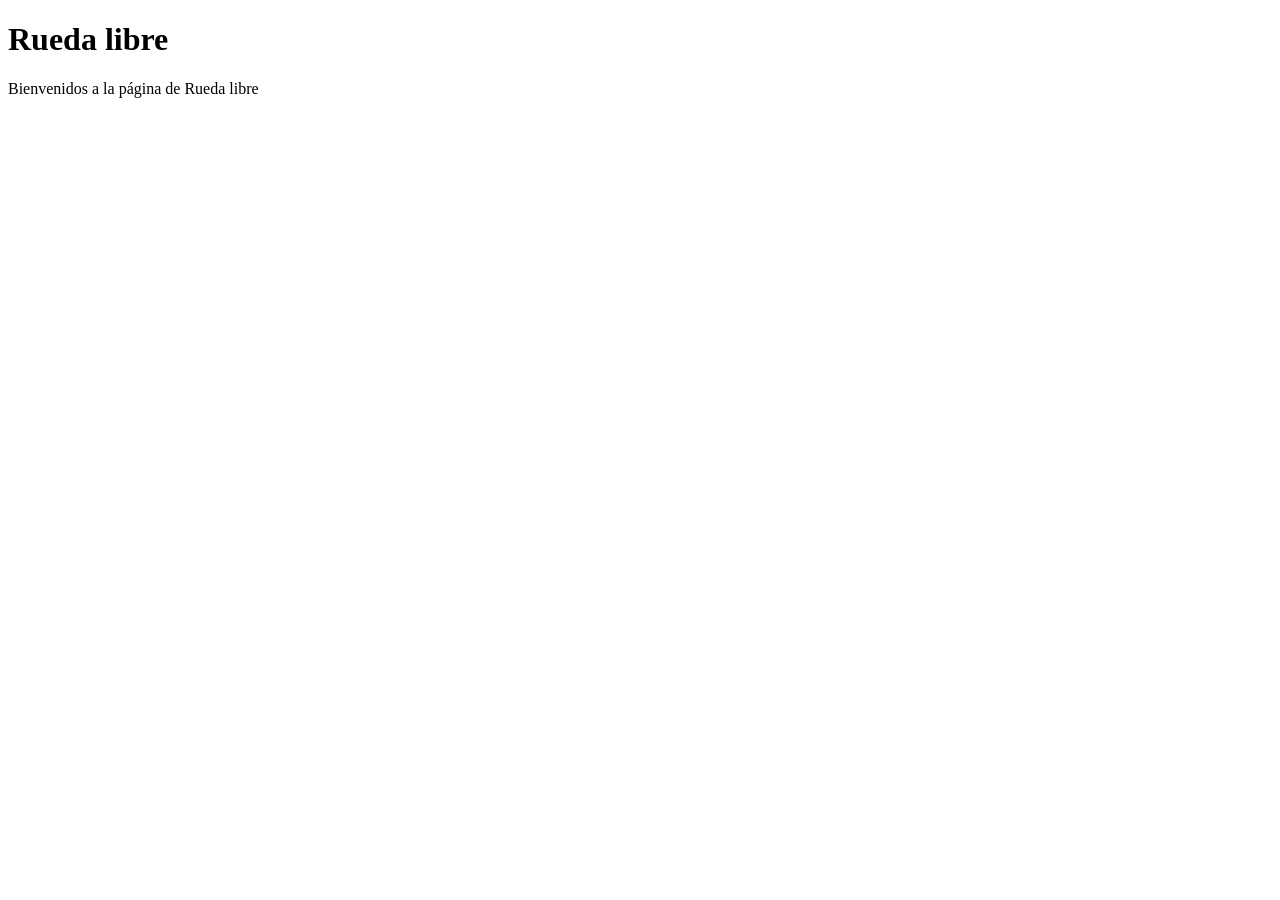
==== paginas/index.html @ 97086fa1 "Rueda-libre" ====
<!DOCTYPE html>
<html lang="es">
<head>
    <meta charset="UTF-8">
    <meta name="viewport" content="width=device-width, initial-scale=1.0">
    <meta name="descripción del negocio" content="Página rueda libre en asociación con Nodo Digital">

    <title>Rueda libre | Alquiler de bicicletas en Medellín</title>
</head>
<body>
    <h1>Rueda libre</h1>
    <p>Bienvenidos a la página de Rueda libre</p>
</body>
</html>
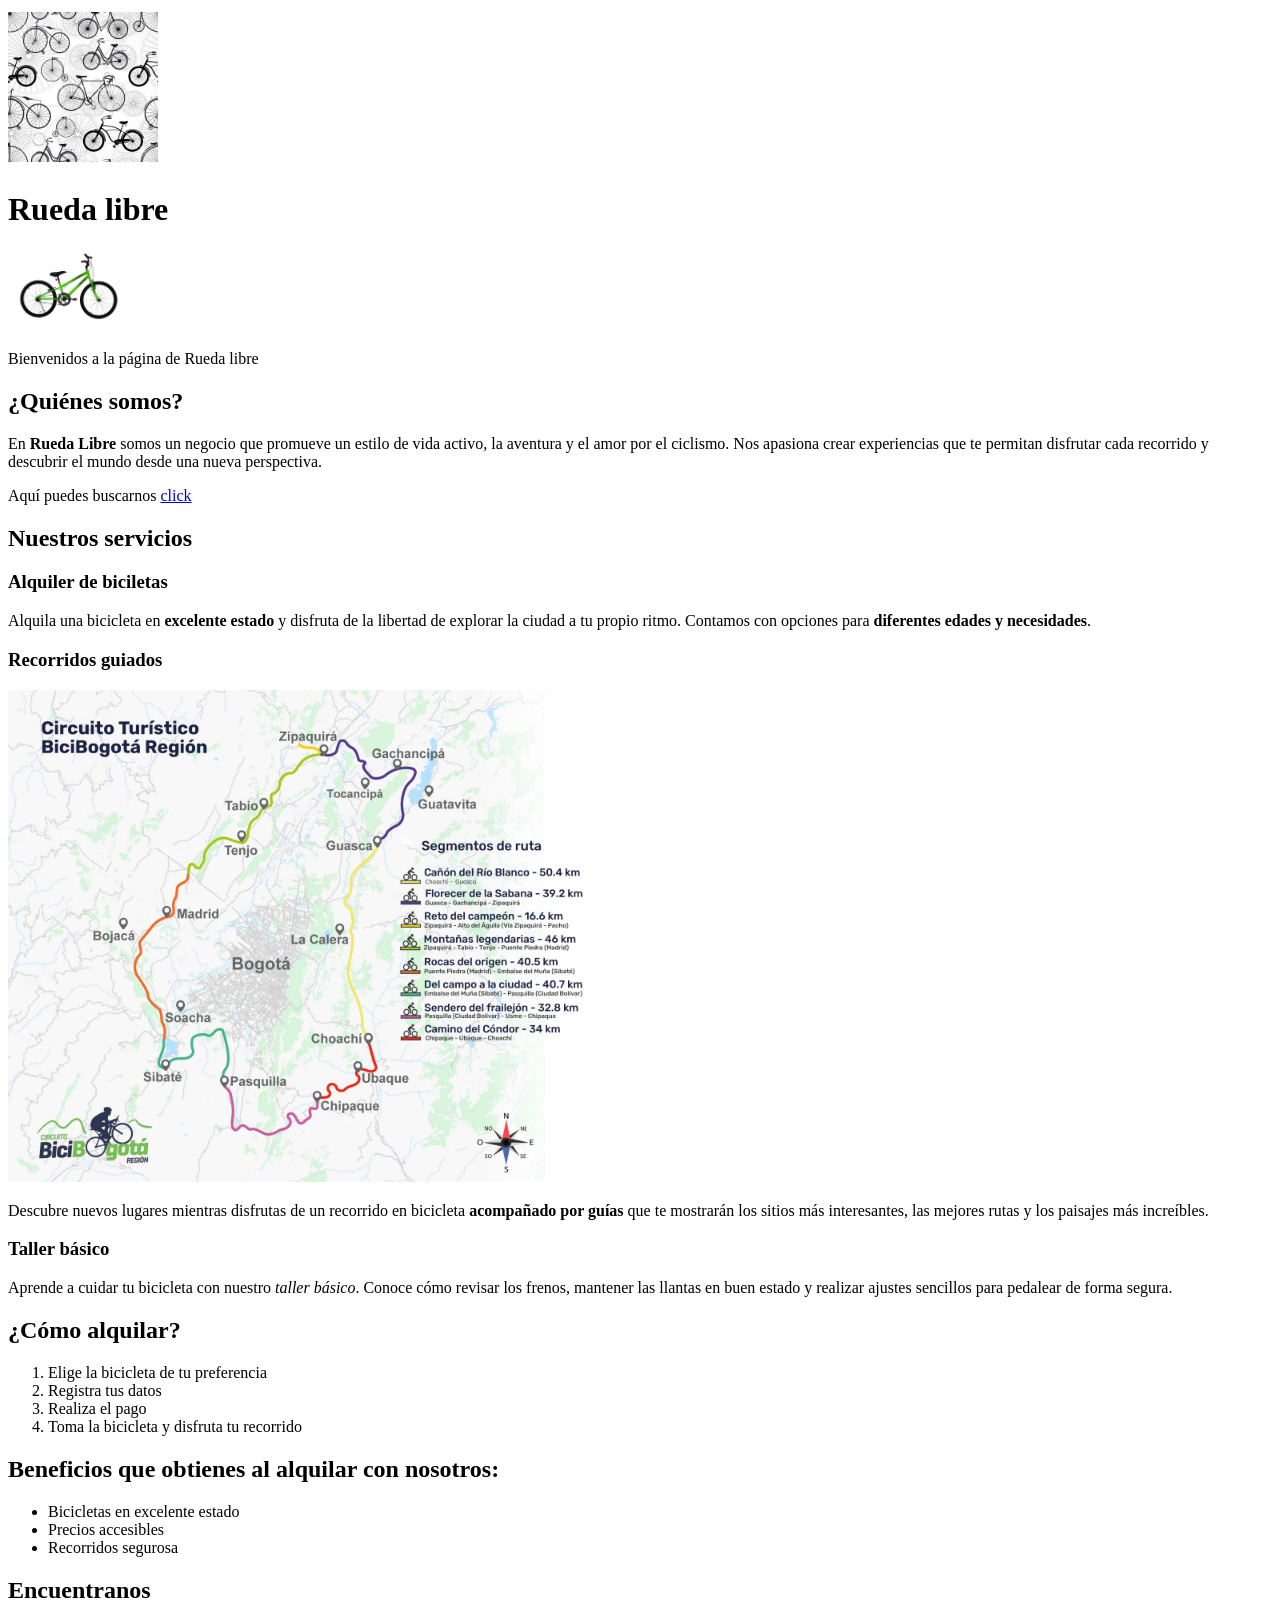
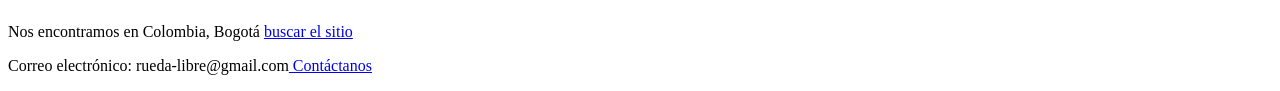
==== commit a6fd1771: "second challenge" ====
--- a/paginas/index.html
+++ b/paginas/index.html
@@ -4,11 +4,43 @@
     <meta charset="UTF-8">
     <meta name="viewport" content="width=device-width, initial-scale=1.0">
     <meta name="descripción del negocio" content="Página rueda libre en asociación con Nodo Digital">
-
     <title>Rueda libre | Alquiler de bicicletas en Medellín</title>
 </head>
 <body>
+    <img src="../img/portada.jpg" alt="Ilustración de bicicletas a blanco y negro" width="150">
     <h1>Rueda libre</h1>
+    <img src="../img/bicicleta.png" alt="Ilustración de bicicleta verde" width="120">
     <p>Bienvenidos a la página de Rueda libre</p>
+
+    <h2>¿Quiénes somos?</h2>
+    <p>En <strong>Rueda Libre</strong> somos un negocio que promueve un estilo de vida activo, la aventura y el amor por el ciclismo. Nos apasiona crear experiencias que te permitan disfrutar cada recorrido y descubrir el mundo desde una nueva perspectiva.</p>
+    <p>Aquí puedes buscarnos <a href="#Encuentranos">click</a></p>
+
+    <h2>Nuestros servicios</h2>
+    <h3>Alquiler de biciletas</h3>
+    <p>Alquila una bicicleta en <strong>excelente estado</strong> y disfruta de la libertad de explorar la ciudad a tu propio ritmo. Contamos con opciones para <strong>diferentes edades y necesidades</strong>.</p>
+    <h3>Recorridos guiados</h3>
+    <img src="../img/mapa-bicicleta.jpg" alt="rutas disponibles para realizar los recorridos guiados" width="600">
+    <p>Descubre nuevos lugares mientras disfrutas de un recorrido en bicicleta <strong>acompañado por guías</strong> que te mostrarán los sitios más interesantes, las mejores rutas y los paisajes más increíbles.</p>
+    <h3>Taller básico</h3>
+    <p>Aprende a cuidar tu bicicleta con nuestro <em>taller básico</em>. Conoce cómo revisar los frenos, mantener las llantas en buen estado y realizar ajustes sencillos para pedalear de forma segura.</p>
+    
+    <h2>¿Cómo alquilar?</h2>
+    <ol>
+        <li>Elige la bicicleta de tu preferencia</li>
+        <li>Registra tus datos</li>
+        <li>Realiza el pago</li>
+        <li>Toma la bicicleta y disfruta tu recorrido</li>
+    </ol>
+
+     <h2>Beneficios que obtienes al alquilar con nosotros:</h2>
+     <ul>
+        <li>Bicicletas en excelente estado</li>
+        <li>Precios accesibles</li>
+        <li>Recorridos segurosa</li>
+     </ul>
+    <h2>Encuentranos</h2>
+    <p>Nos encontramos en Colombia, Bogotá <a href="https://www.google.com/maps/place/Bogot%C3%A1/@4.6482784,-74.272621,11z/data=!3m1!4b1!4m6!3m5!1s0x8e3f9bfd2da6cb29:0x239d635520a33914!8m2!3d4.7109886!4d-74.072092!16zL20vMDFkenlj?entry=ttu&g_ep=EgoyMDI2MTAxNC4wIKXMDSoASAFQAw%3D%3D">buscar el sitio</a></p>
+    <p>Correo electrónico: rueda-libre@gmail.com<a href="mailto:rueda-libre@gmail.com"> Contáctanos</a></p>
 </body>
 </html>
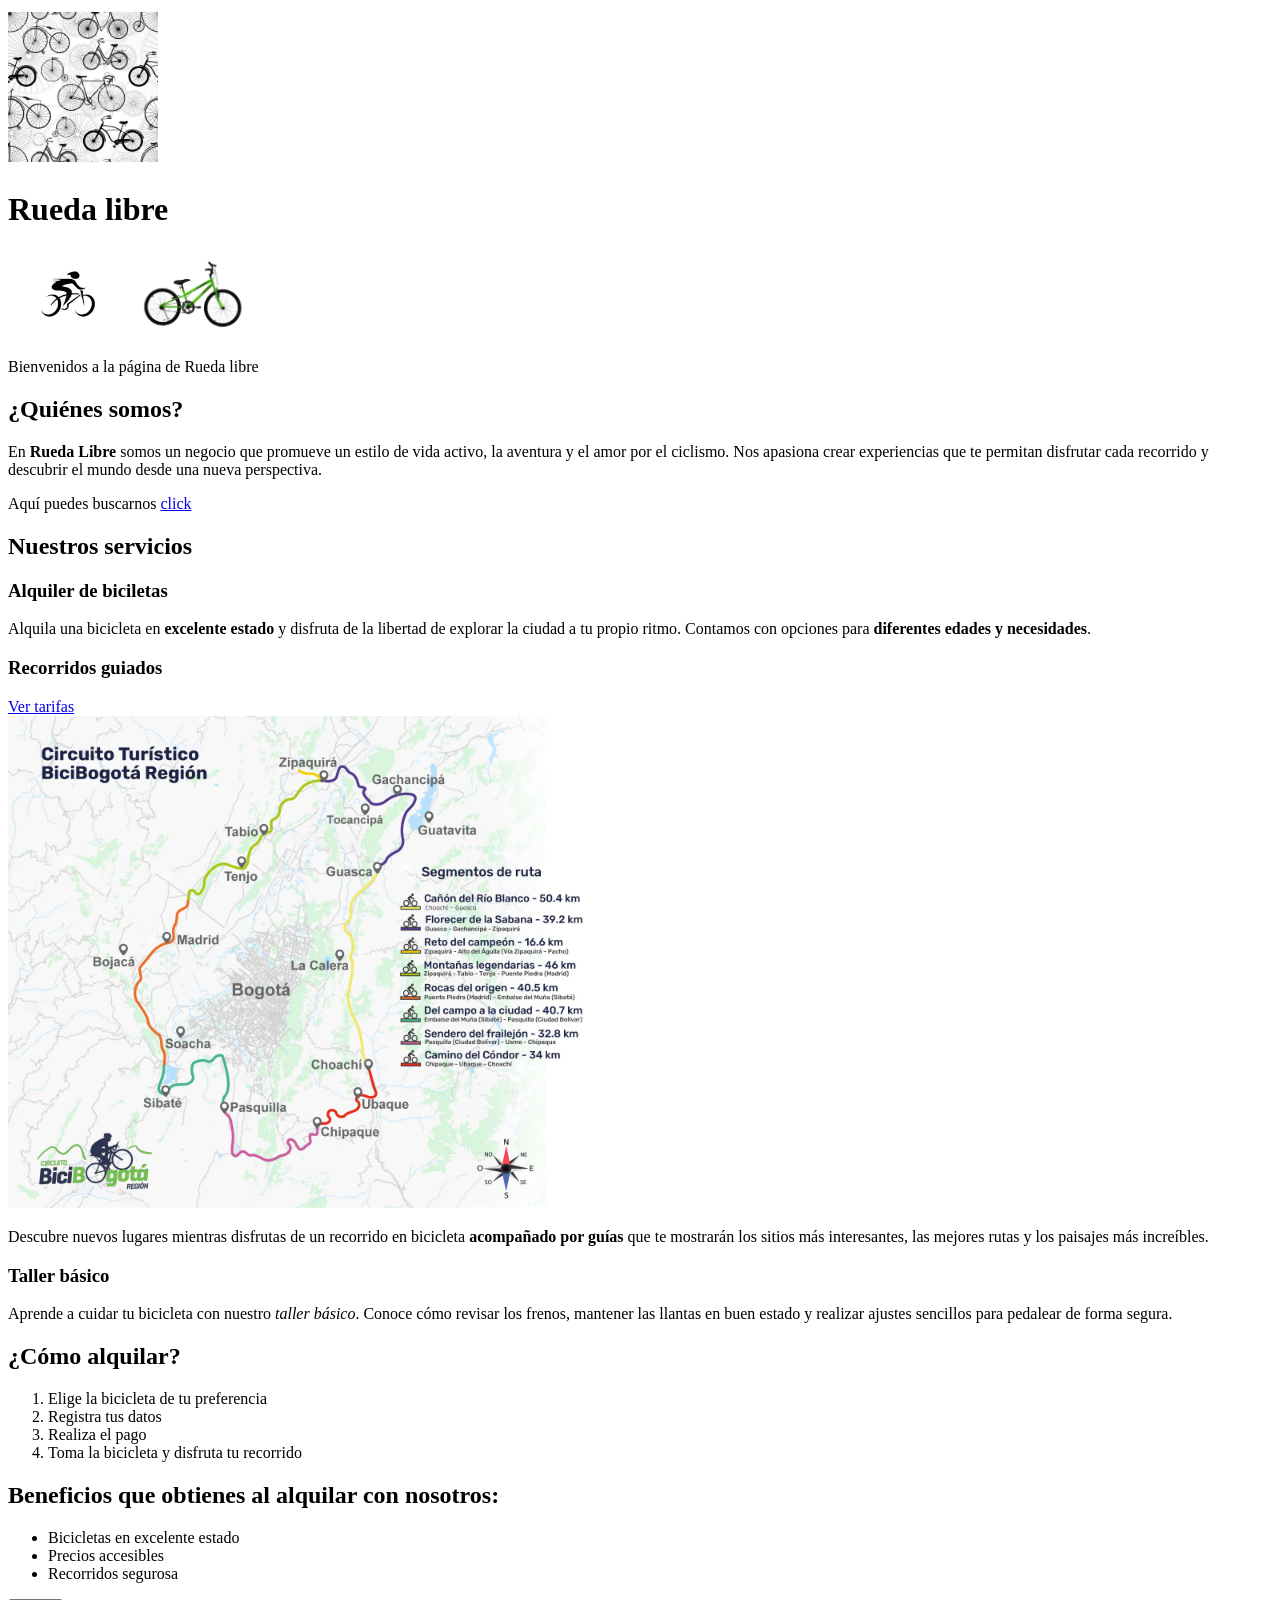
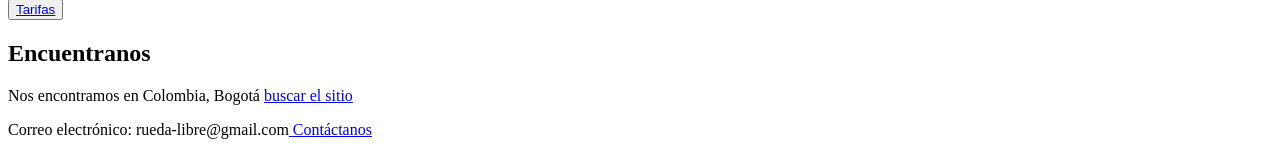
==== commit e7bbb71a: "tarifas" ====
--- a/paginas/index.html
+++ b/paginas/index.html
@@ -9,6 +9,7 @@
 <body>
     <img src="../img/portada.jpg" alt="Ilustración de bicicletas a blanco y negro" width="150">
     <h1>Rueda libre</h1>
+    <img src="../img/logo.png" alt="Logo rueda-libre" width="120">
     <img src="../img/bicicleta.png" alt="Ilustración de bicicleta verde" width="120">
     <p>Bienvenidos a la página de Rueda libre</p>
 
@@ -20,6 +21,8 @@
     <h3>Alquiler de biciletas</h3>
     <p>Alquila una bicicleta en <strong>excelente estado</strong> y disfruta de la libertad de explorar la ciudad a tu propio ritmo. Contamos con opciones para <strong>diferentes edades y necesidades</strong>.</p>
     <h3>Recorridos guiados</h3>
+    <a href="/paginas/tarifas.html#recorridos-guiados">Ver tarifas</a>
+    <br>
     <img src="../img/mapa-bicicleta.jpg" alt="rutas disponibles para realizar los recorridos guiados" width="600">
     <p>Descubre nuevos lugares mientras disfrutas de un recorrido en bicicleta <strong>acompañado por guías</strong> que te mostrarán los sitios más interesantes, las mejores rutas y los paisajes más increíbles.</p>
     <h3>Taller básico</h3>
@@ -39,8 +42,12 @@
         <li>Precios accesibles</li>
         <li>Recorridos segurosa</li>
      </ul>
-    <h2>Encuentranos</h2>
+     <button><a href="/paginas/tarifas.html">Tarifas</a></button>
+</body>
+<footer>
+    <h2 id="Encuentranos">Encuentranos</h2>
     <p>Nos encontramos en Colombia, Bogotá <a href="https://www.google.com/maps/place/Bogot%C3%A1/@4.6482784,-74.272621,11z/data=!3m1!4b1!4m6!3m5!1s0x8e3f9bfd2da6cb29:0x239d635520a33914!8m2!3d4.7109886!4d-74.072092!16zL20vMDFkenlj?entry=ttu&g_ep=EgoyMDI2MTAxNC4wIKXMDSoASAFQAw%3D%3D">buscar el sitio</a></p>
     <p>Correo electrónico: rueda-libre@gmail.com<a href="mailto:rueda-libre@gmail.com"> Contáctanos</a></p>
-</body>
-</html>+</footer>
+</html>
+
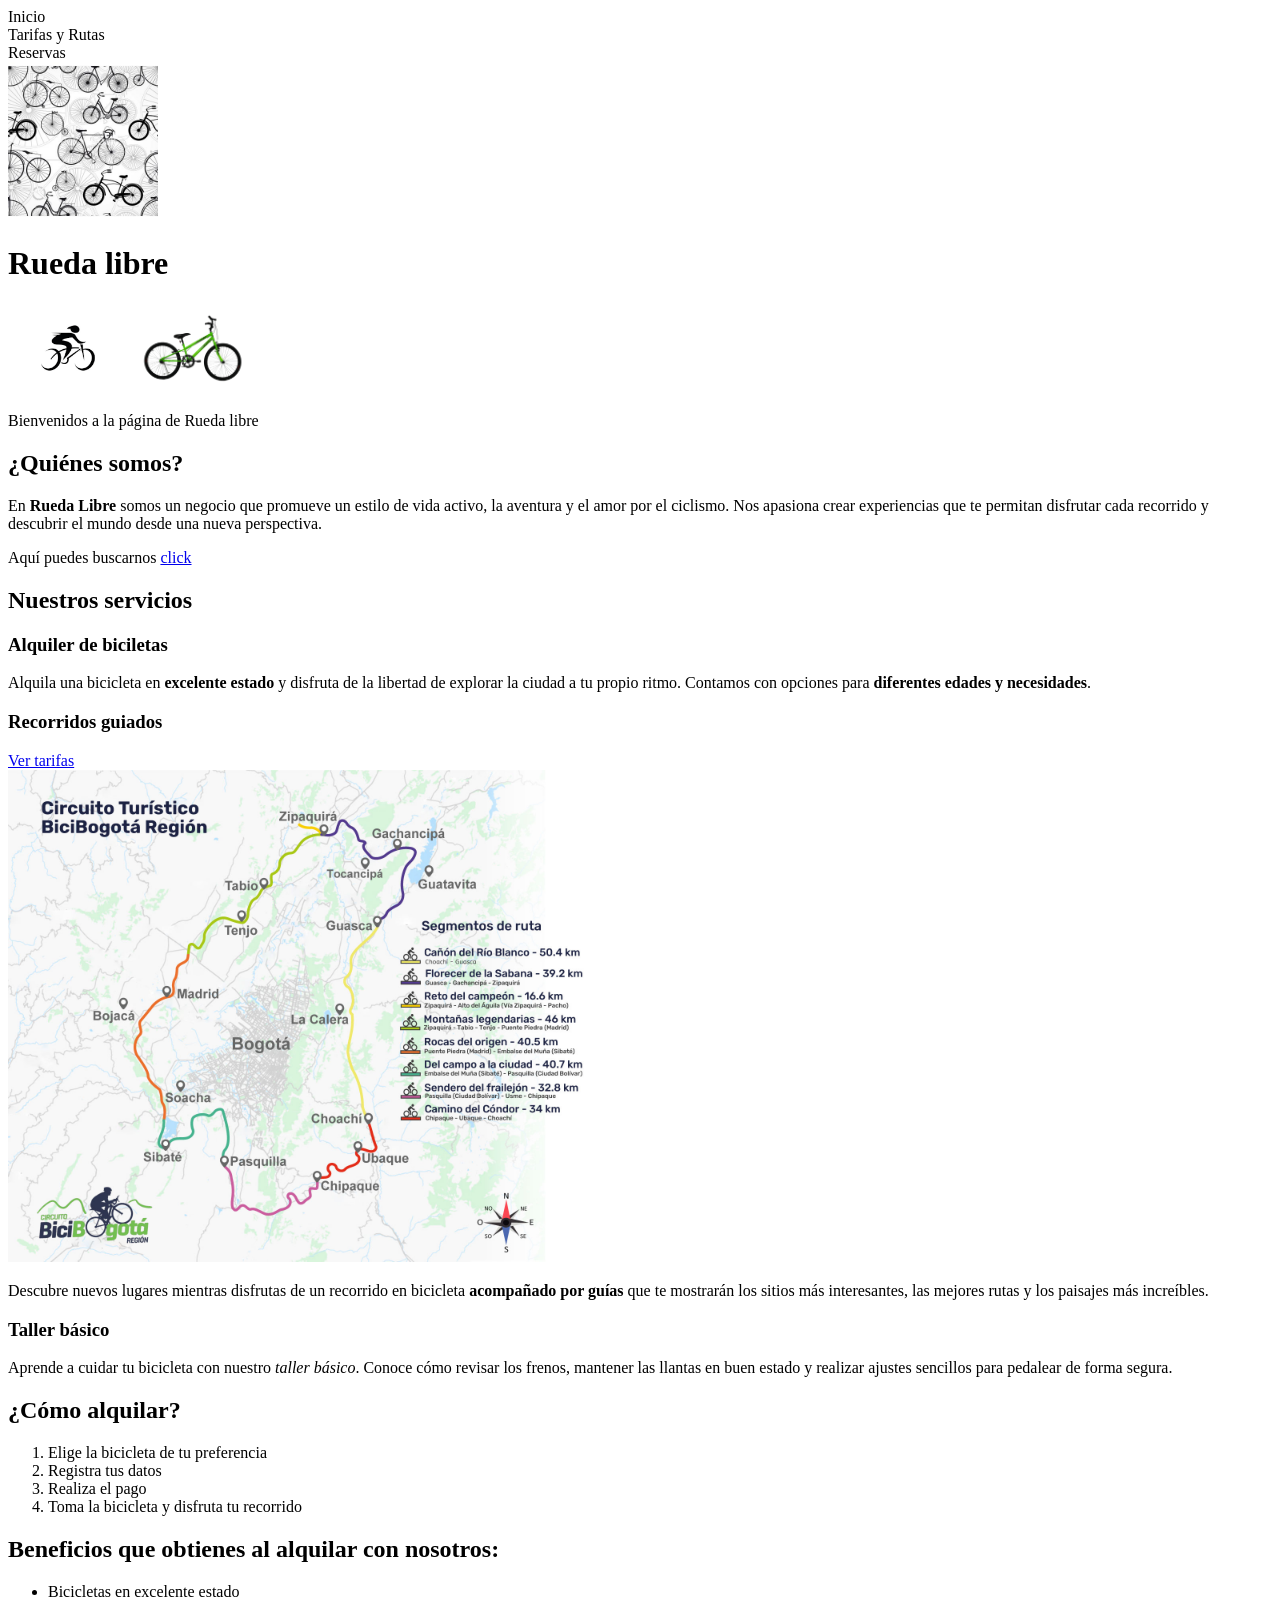
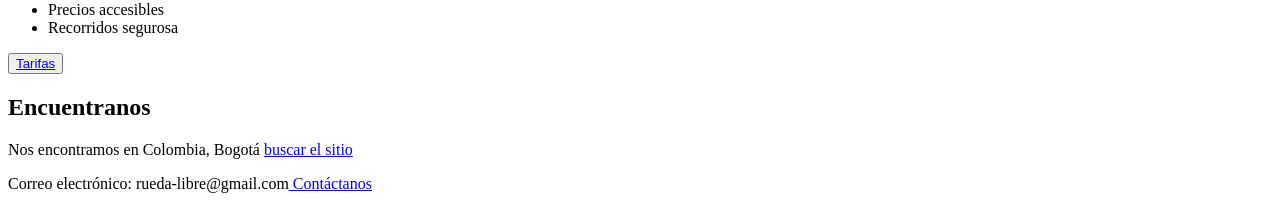
==== commit e942ad3f: "reservas empezado" ====
--- a/paginas/index.html
+++ b/paginas/index.html
@@ -1,12 +1,21 @@
 <!DOCTYPE html>
 <html lang="es">
+
 <head>
     <meta charset="UTF-8">
     <meta name="viewport" content="width=device-width, initial-scale=1.0">
     <meta name="descripción del negocio" content="Página rueda libre en asociación con Nodo Digital">
     <title>Rueda libre | Alquiler de bicicletas en Medellín</title>
 </head>
+
 <body>
+    <header>
+        <nav>
+            <div>Inicio</div>
+            <div>Tarifas y Rutas</div>
+            <div>Reservas</div>
+        </nav>
+    </header>
     <img src="../img/portada.jpg" alt="Ilustración de bicicletas a blanco y negro" width="150">
     <h1>Rueda libre</h1>
     <img src="../img/logo.png" alt="Logo rueda-libre" width="120">
@@ -14,20 +23,25 @@
     <p>Bienvenidos a la página de Rueda libre</p>
 
     <h2>¿Quiénes somos?</h2>
-    <p>En <strong>Rueda Libre</strong> somos un negocio que promueve un estilo de vida activo, la aventura y el amor por el ciclismo. Nos apasiona crear experiencias que te permitan disfrutar cada recorrido y descubrir el mundo desde una nueva perspectiva.</p>
+    <p>En <strong>Rueda Libre</strong> somos un negocio que promueve un estilo de vida activo, la aventura y el amor por
+        el ciclismo. Nos apasiona crear experiencias que te permitan disfrutar cada recorrido y descubrir el mundo desde
+        una nueva perspectiva.</p>
     <p>Aquí puedes buscarnos <a href="#Encuentranos">click</a></p>
 
     <h2>Nuestros servicios</h2>
     <h3>Alquiler de biciletas</h3>
-    <p>Alquila una bicicleta en <strong>excelente estado</strong> y disfruta de la libertad de explorar la ciudad a tu propio ritmo. Contamos con opciones para <strong>diferentes edades y necesidades</strong>.</p>
+    <p>Alquila una bicicleta en <strong>excelente estado</strong> y disfruta de la libertad de explorar la ciudad a tu
+        propio ritmo. Contamos con opciones para <strong>diferentes edades y necesidades</strong>.</p>
     <h3>Recorridos guiados</h3>
     <a href="/paginas/tarifas.html#recorridos-guiados">Ver tarifas</a>
     <br>
     <img src="../img/mapa-bicicleta.jpg" alt="rutas disponibles para realizar los recorridos guiados" width="600">
-    <p>Descubre nuevos lugares mientras disfrutas de un recorrido en bicicleta <strong>acompañado por guías</strong> que te mostrarán los sitios más interesantes, las mejores rutas y los paisajes más increíbles.</p>
+    <p>Descubre nuevos lugares mientras disfrutas de un recorrido en bicicleta <strong>acompañado por guías</strong> que
+        te mostrarán los sitios más interesantes, las mejores rutas y los paisajes más increíbles.</p>
     <h3>Taller básico</h3>
-    <p>Aprende a cuidar tu bicicleta con nuestro <em>taller básico</em>. Conoce cómo revisar los frenos, mantener las llantas en buen estado y realizar ajustes sencillos para pedalear de forma segura.</p>
-    
+    <p>Aprende a cuidar tu bicicleta con nuestro <em>taller básico</em>. Conoce cómo revisar los frenos, mantener las
+        llantas en buen estado y realizar ajustes sencillos para pedalear de forma segura.</p>
+
     <h2>¿Cómo alquilar?</h2>
     <ol>
         <li>Elige la bicicleta de tu preferencia</li>
@@ -36,18 +50,22 @@
         <li>Toma la bicicleta y disfruta tu recorrido</li>
     </ol>
 
-     <h2>Beneficios que obtienes al alquilar con nosotros:</h2>
-     <ul>
+    <h2>Beneficios que obtienes al alquilar con nosotros:</h2>
+    <ul>
         <li>Bicicletas en excelente estado</li>
         <li>Precios accesibles</li>
         <li>Recorridos segurosa</li>
-     </ul>
-     <button><a href="/paginas/tarifas.html">Tarifas</a></button>
+    </ul>
+    <button><a href="/paginas/tarifas.html">Tarifas</a></button>
+    <footer>
+        <h2 id="Encuentranos">Encuentranos</h2>
+        <p>Nos encontramos en Colombia, Bogotá
+            <a
+                href="https://www.google.com/maps/place/Bogot%C3%A1/@4.6482784,-74.272621,11z/data=!3m1!4b1!4m6!3m5!1s0x8e3f9bfd2da6cb29:0x239d635520a33914!8m2!3d4.7109886!4d-74.072092!16zL20vMDFkenlj?entry=ttu&g_ep=EgoyMDI2MTAxNC4wIKXMDSoASAFQAw%3D%3D">buscar
+                el sitio</a>
+        </p>
+        <p>Correo electrónico: rueda-libre@gmail.com<a href="mailto:rueda-libre@gmail.com"> Contáctanos</a></p>
+    </footer>
 </body>
-<footer>
-    <h2 id="Encuentranos">Encuentranos</h2>
-    <p>Nos encontramos en Colombia, Bogotá <a href="https://www.google.com/maps/place/Bogot%C3%A1/@4.6482784,-74.272621,11z/data=!3m1!4b1!4m6!3m5!1s0x8e3f9bfd2da6cb29:0x239d635520a33914!8m2!3d4.7109886!4d-74.072092!16zL20vMDFkenlj?entry=ttu&g_ep=EgoyMDI2MTAxNC4wIKXMDSoASAFQAw%3D%3D">buscar el sitio</a></p>
-    <p>Correo electrónico: rueda-libre@gmail.com<a href="mailto:rueda-libre@gmail.com"> Contáctanos</a></p>
-</footer>
-</html>
 
+</html>
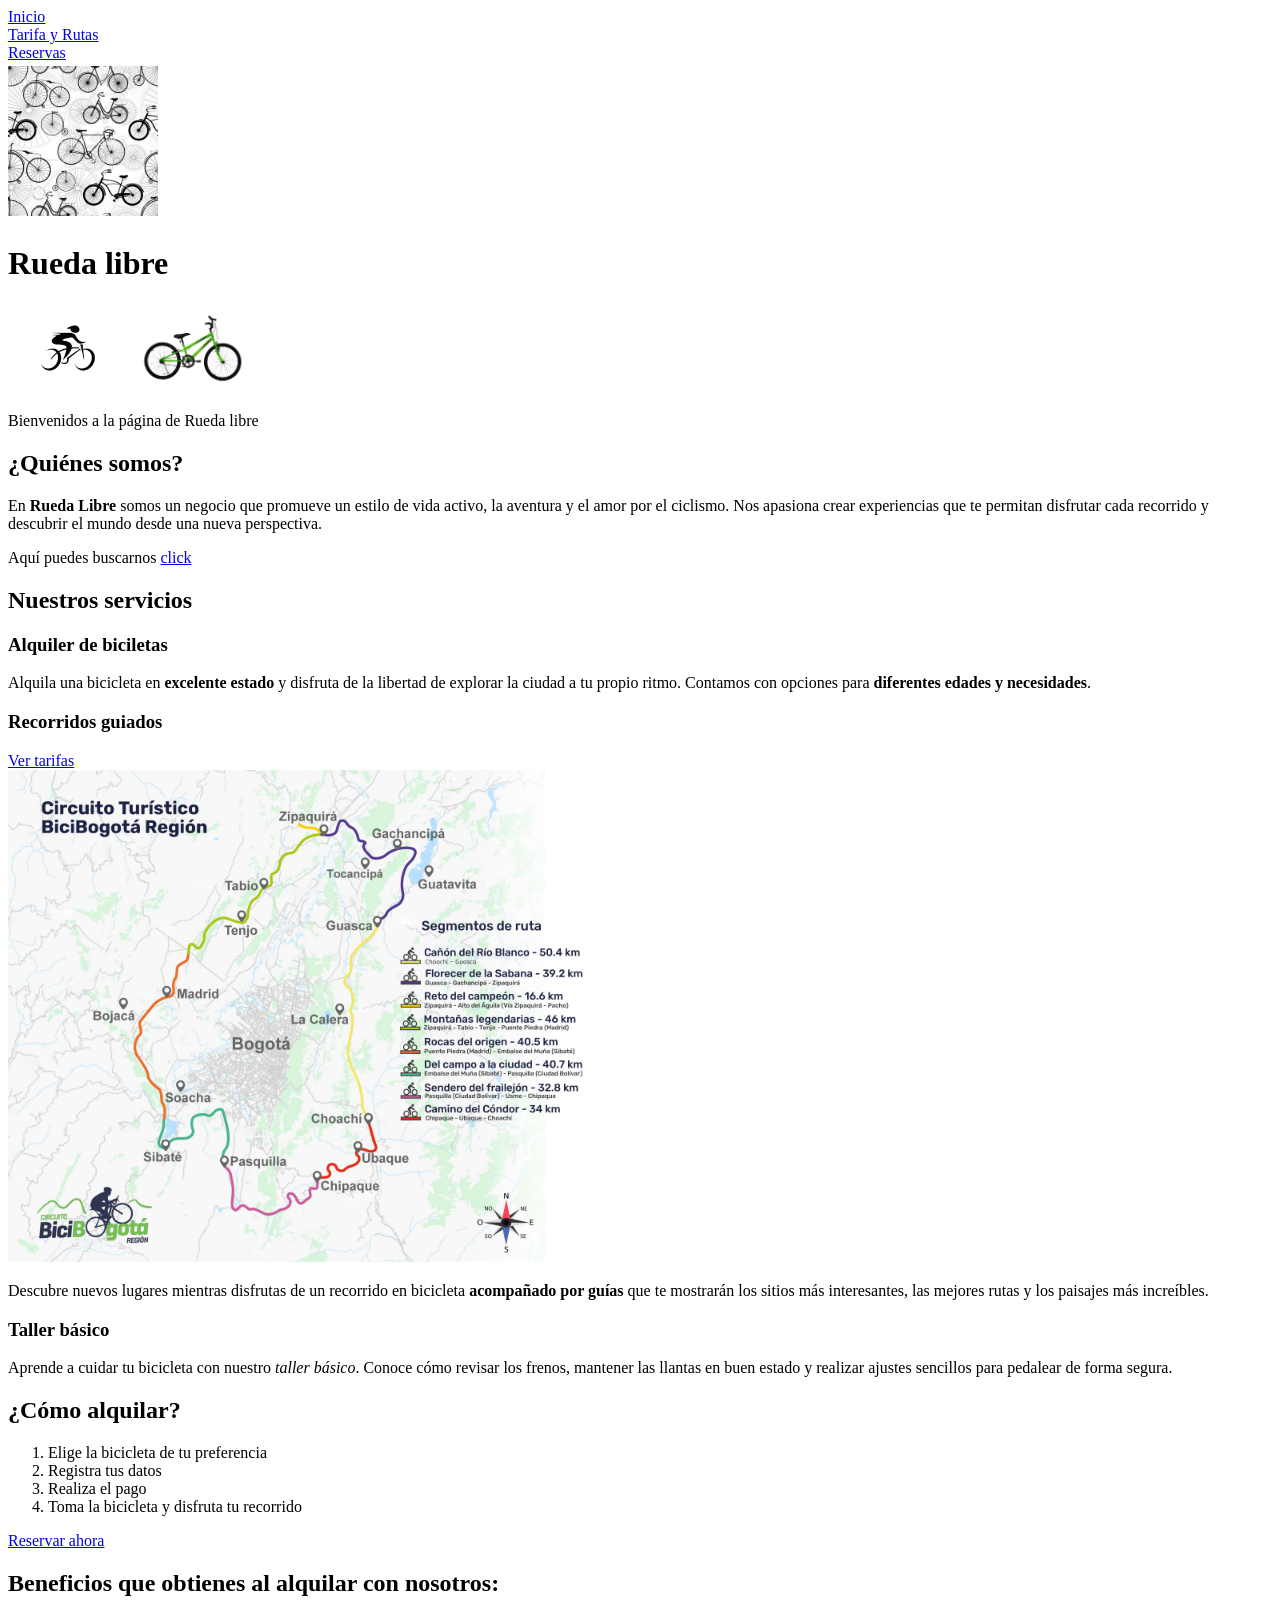
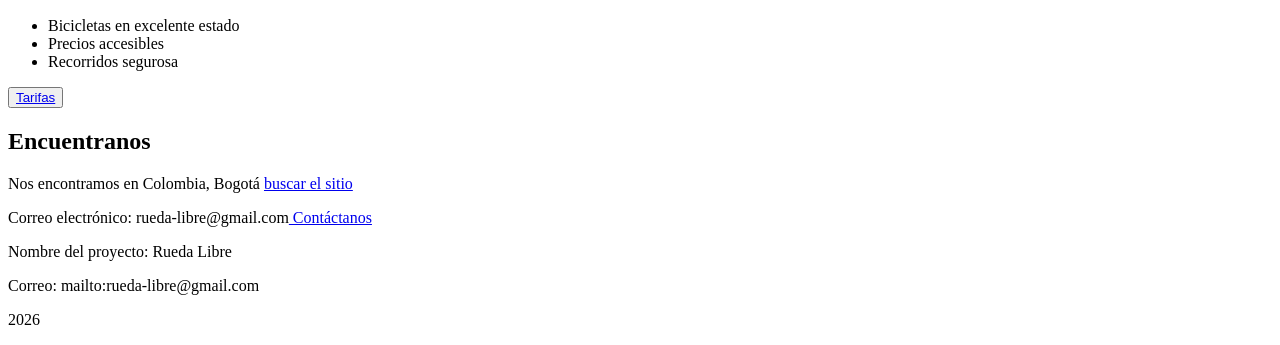
==== commit aceababc: "v0.1." ====
--- a/paginas/index.html
+++ b/paginas/index.html
@@ -11,9 +11,9 @@
 <body>
     <header>
         <nav>
-            <div>Inicio</div>
-            <div>Tarifas y Rutas</div>
-            <div>Reservas</div>
+            <div><a href="/index.html">Inicio</a></div>
+            <div><a href="/paginas/tarifas.html">Tarifa y Rutas</a></div>
+            <div><a href="/paginas/reservas.html">Reservas</a></div>
         </nav>
     </header>
     <img src="../img/portada.jpg" alt="Ilustración de bicicletas a blanco y negro" width="150">
@@ -49,6 +49,7 @@
         <li>Realiza el pago</li>
         <li>Toma la bicicleta y disfruta tu recorrido</li>
     </ol>
+    <a href="/paginas/reservas.html">Reservar ahora</a>
 
     <h2>Beneficios que obtienes al alquilar con nosotros:</h2>
     <ul>
@@ -57,15 +58,20 @@
         <li>Recorridos segurosa</li>
     </ul>
     <button><a href="/paginas/tarifas.html">Tarifas</a></button>
+
+    <h2 id="Encuentranos">Encuentranos</h2>
+    <p>Nos encontramos en Colombia, Bogotá
+        <a
+            href="https://www.google.com/maps/place/Bogot%C3%A1/@4.6482784,-74.272621,11z/data=!3m1!4b1!4m6!3m5!1s0x8e3f9bfd2da6cb29:0x239d635520a33914!8m2!3d4.7109886!4d-74.072092!16zL20vMDFkenlj?entry=ttu&g_ep=EgoyMDI2MTAxNC4wIKXMDSoASAFQAw%3D%3D">buscar
+            el sitio</a>
+    </p>
+    <p>Correo electrónico: rueda-libre@gmail.com<a href="mailto:rueda-libre@gmail.com"> Contáctanos</a></p>
+
     <footer>
-        <h2 id="Encuentranos">Encuentranos</h2>
-        <p>Nos encontramos en Colombia, Bogotá
-            <a
-                href="https://www.google.com/maps/place/Bogot%C3%A1/@4.6482784,-74.272621,11z/data=!3m1!4b1!4m6!3m5!1s0x8e3f9bfd2da6cb29:0x239d635520a33914!8m2!3d4.7109886!4d-74.072092!16zL20vMDFkenlj?entry=ttu&g_ep=EgoyMDI2MTAxNC4wIKXMDSoASAFQAw%3D%3D">buscar
-                el sitio</a>
-        </p>
-        <p>Correo electrónico: rueda-libre@gmail.com<a href="mailto:rueda-libre@gmail.com"> Contáctanos</a></p>
+        <p>Nombre del proyecto: Rueda Libre</p>
+        <p>Correo: mailto:rueda-libre@gmail.com</p>
+        <p>2026</p>
     </footer>
+
 </body>
-
 </html>
